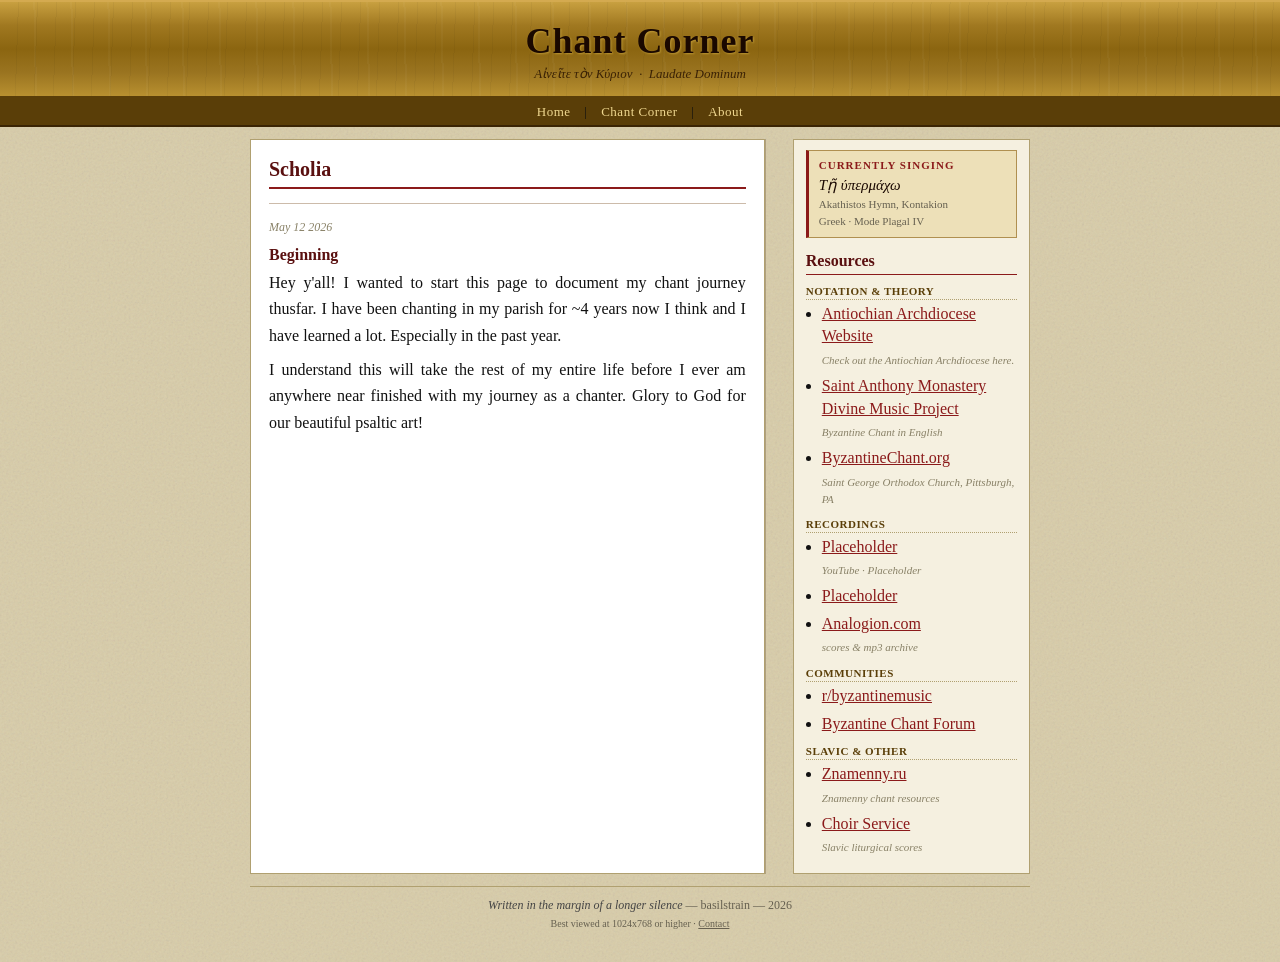
==== public/chant.html @ 60560ab1 "adding files from website" ====
<!DOCTYPE html PUBLIC "-//W3C//DTD HTML 4.01 Transitional//EN">
<html>
<head>
<meta http-equiv="Content-Type" content="text/html; charset=UTF-8">
<meta name="description" content="A personal chant corner — Byzantine chant resources and reflections">
<title>Chant Corner - basilstrain.neocities.org</title>
<link rel="stylesheet" type="text/css" href="chant.css">
</head>
<body>

<!-- HEADER BANNER -->
<div id="header">
  <h1>Chant Corner</h1>
  <p class="header-sub">&#913;&#7984;&#957;&#949;&#8150;&#964;&#949; &#964;&#8056;&#957; &#922;&#973;&#961;&#953;&#959;&#957; &nbsp;&middot;&nbsp; Laudate Dominum</p>
</div>

<!-- NAV BAR -->
<div id="navbar">
  <a href="index.html">Home</a> |
  <a href="chant.html">Chant Corner</a> |
  <a href="#">About</a>
</div>

<!-- OUTER TABLE -->
<table width="780" border="0" cellpadding="0" cellspacing="0" align="center">
<tr>
<td>

  <!-- MAIN TWO-COLUMN TABLE -->
  <table width="100%" border="0" cellpadding="8" cellspacing="0">
  <tr valign="top">

    <!-- LEFT: SCHOLIA -->
    <td width="530" id="main-col">

      <h2 class="section-head">Scholia</h2>
      <hr class="section-rule">

      <hr class="entry-rule">

      <div class="scholion">
        <p class="scholion-date">May 12 2026</p>
        <h3 class="scholion-title">Beginning</h3>
        <p>Hey y'all! I wanted to start this page to document my chant journey thusfar. I have been chanting in my parish for ~4 years now I think and I have learned a lot. Especially in the past year.</p>
        <p>I understand this will take the rest of my entire life before I ever am anywhere near finished with my journey as a chanter. Glory to God for our beautiful psaltic art!</p>
      </div>

    </td>

    <!-- GUTTER -->
    <td width="12" style="border-left: 1px solid #b0a080;">&nbsp;</td>

    <!-- RIGHT: SIDEBAR -->
    <td width="220" id="sidebar-col">

      <div class="sidebar-box">
        <p class="sidebar-box-title">Currently Singing</p>
        <p class="sidebar-piece">&#932;&#8135; &#8059;&#960;&#949;&#961;&#956;&#940;&#967;&#969;</p>
        <p class="sidebar-piece-sub">Akathistos Hymn, Kontakion<br>Greek &middot; Mode Plagal IV</p>
      </div>

      <h2 class="sidebar-head">Resources</h2>
      <hr class="sidebar-rule">

      <p class="link-category">Notation &amp; Theory</p>
      <ul class="link-list">
        <li><a href="https://www.antiochian.org/" target="_blank">Antiochian Archdiocese Website</a><br>
            <span class="link-note">Check out the Antiochian Archdiocese here.</span></li>
        <li><a href="https://stanthonysmonastery.org/pages/the-divine-music-project" target="_blank">Saint Anthony Monastery Divine Music Project</a><br>
            <span class="link-note">Byzantine Chant in English</span></li>
        <li><a href="http://www.byzantinechant.org/" target="_blank">ByzantineChant.org</a><br>
            <span class="link-note">Saint George Orthodox Church, Pittsburgh, PA</span></li>
      </ul>

      <p class="link-category">Recordings</p>
      <ul class="link-list">
        <li><a href="youtube.com" target="_blank">Placeholder</a><br>
            <span class="link-note">YouTube &middot; Placeholder</span></li>
        <li><a href="https://www.youtube.com/" target="_blank">Placeholder</a></li>
        <li><a href="https://analogion.com" target="_blank">Analogion.com</a><br>
            <span class="link-note">scores &amp; mp3 archive</span></li>
      </ul>

      <p class="link-category">Communities</p>
      <ul class="link-list">
        <li><a href="https://www.reddit.com/r/byzantinemusic/" target="_blank">r/byzantinemusic</a></li>
        <li><a href="https://www.ocf.net/byzantine-chant-forum/" target="_blank">Byzantine Chant Forum</a></li>
      </ul>

      <p class="link-category">Slavic &amp; Other</p>
      <ul class="link-list">
        <li><a href="https://znamenny.ru/en/" target="_blank">Znamenny.ru</a><br>
            <span class="link-note">Znamenny chant resources</span></li>
        <li><a href="https://choirservice.net" target="_blank">Choir Service</a><br>
            <span class="link-note">Slavic liturgical scores</span></li>
      </ul>

    </td>
  </tr>
  </table>

  <!-- FOOTER -->
  <hr class="footer-rule">
  <p id="footer">
    <em>Written in the margin of a longer silence</em> &mdash; basilstrain &mdash; <span id="yr"></span><br>
    <small>Best viewed at 1024x768 or higher &middot; <a href="mailto:basilstrain@neocities.org">Contact</a></small>
  </p>

</td>
</tr>
</table>

<script type="text/javascript">
  document.getElementById('yr').textContent = new Date().getFullYear();
</script>
</body>
</html>
---- public/chant.css ----
/* ============================================================
   chant.css — Chant Corner
   Aesthetic: early 2000s religious/academic website
   Times New Roman body, wood-grain header, plain white
   content, dark red links, table-based layout feel
   ============================================================ */

body {
  background-color: #d8cca8;
  background-image: url("data:image/svg+xml,%3Csvg xmlns='http://www.w3.org/2000/svg' width='400' height='400'%3E%3Cfilter id='n'%3E%3CfeTurbulence type='fractalNoise' baseFrequency='0.45' numOctaves='3' stitchTiles='stitch'/%3E%3CfeColorMatrix type='saturate' values='0.3'/%3E%3C/filter%3E%3Crect width='400' height='400' filter='url(%23n)' opacity='0.18'/%3E%3C/svg%3E");
  font-family: "Times New Roman", Times, serif;
  font-size: 14px;
  color: #111111;
  margin: 0;
  padding: 0 0 30px 0;
}

/* ── HEADER BANNER ── */
#header {
  width: 100%;
  background-color: #8b6914;
  /* wood-grain: layered linear gradients simulating grain lines */
  background-image:
    repeating-linear-gradient(
      92deg,
      transparent 0px,
      transparent 18px,
      rgba(0,0,0,0.04) 18px,
      rgba(0,0,0,0.04) 19px
    ),
    repeating-linear-gradient(
      89deg,
      transparent 0px,
      transparent 35px,
      rgba(255,255,255,0.03) 35px,
      rgba(255,255,255,0.03) 37px
    ),
    linear-gradient(
      180deg,
      #c8a040 0%,
      #a07820 25%,
      #8b6510 50%,
      #9a7420 75%,
      #b89030 100%
    );
  border-bottom: 3px solid #5a3e08;
  border-top: 2px solid #d4aa50;
  text-align: center;
  padding: 18px 0 14px;
}

#header h1 {
  font-family: "Times New Roman", Times, serif;
  font-size: 36px;
  font-weight: bold;
  color: #1a0800;
  margin: 0;
  padding: 0;
  text-shadow: 1px 1px 2px rgba(255,220,100,0.4);
  letter-spacing: 1px;
}

.header-sub {
  font-family: "Times New Roman", Times, serif;
  font-style: italic;
  font-size: 13px;
  color: #2a1400;
  margin: 4px 0 0;
  opacity: 0.85;
}

/* ── NAV BAR ── */
#navbar {
  background-color: #5a3e08;
  border-bottom: 2px solid #3a2404;
  text-align: center;
  padding: 5px 0;
  font-family: "Times New Roman", Times, serif;
  font-size: 13px;
  letter-spacing: 0.5px;
}

#navbar a {
  color: #f0d890;
  text-decoration: none;
  padding: 0 10px;
}

#navbar a:hover {
  color: #ffffff;
  text-decoration: underline;
}

/* ── OUTER WRAPPER (simulates centered table) ── */
table[width="780"] {
  margin-top: 12px;
}

/* ── MAIN CONTENT COLUMN ── */
#main-col {
  background-color: #ffffff;
  padding: 14px 18px;
  border: 1px solid #b0a070;
}

/* ── SECTION HEADING ── */
h2.section-head {
  font-family: "Times New Roman", Times, serif;
  font-size: 20px;
  font-weight: bold;
  color: #5a1010;
  margin: 4px 0 6px;
  padding: 0;
}

hr.section-rule {
  border: none;
  border-top: 2px solid #8b1a1a;
  margin: 0 0 12px;
}

hr.entry-rule {
  border: none;
  border-top: 1px solid #ccbbaa;
  margin: 14px 0;
}

/* ── SCHOLIA ENTRIES ── */
.scholion {
  margin-bottom: 6px;
}

.scholion-date {
  font-size: 12px;
  color: #888066;
  font-style: italic;
  margin: 0 0 2px;
}

h3.scholion-title {
  font-family: "Times New Roman", Times, serif;
  font-size: 16px;
  font-weight: bold;
  color: #5a1010;
  margin: 0 0 6px;
}

.scholion p {
  margin: 0 0 8px;
  line-height: 1.65;
  text-align: justify;
}

/* ── SIDEBAR COLUMN ── */
#sidebar-col {
  background-color: #f5f0e0;
  border: 1px solid #b0a070;
  padding: 10px 12px;
}

/* currently singing box */
.sidebar-box {
  background-color: #ede0b8;
  border: 1px solid #b09050;
  border-left: 3px solid #8b1a1a;
  padding: 8px 10px;
  margin-bottom: 14px;
}

.sidebar-box-title {
  font-size: 11px;
  font-weight: bold;
  color: #8b1a1a;
  text-transform: uppercase;
  letter-spacing: 1px;
  margin: 0 0 5px;
}

.sidebar-piece {
  font-style: italic;
  font-size: 15px;
  color: #1a0800;
  margin: 0 0 2px;
}

.sidebar-piece-sub {
  font-size: 11px;
  color: #666050;
  margin: 0;
  line-height: 1.5;
}

h2.sidebar-head {
  font-family: "Times New Roman", Times, serif;
  font-size: 16px;
  font-weight: bold;
  color: #5a1010;
  margin: 0 0 4px;
}

hr.sidebar-rule {
  border: none;
  border-top: 1px solid #8b1a1a;
  margin: 0 0 8px;
}

/* link categories */
.link-category {
  font-size: 11px;
  font-weight: bold;
  color: #5a3e08;
  text-transform: uppercase;
  letter-spacing: 0.5px;
  margin: 10px 0 3px;
  border-bottom: 1px dotted #b0a070;
  padding-bottom: 2px;
}

.link-list {
  list-style: disc;
  margin: 0 0 4px 16px;
  padding: 0;
}

.link-list li {
  margin-bottom: 5px;
  line-height: 1.4;
}

.link-note {
  font-size: 11px;
  color: #888066;
  font-style: italic;
}

/* ── LINKS ── */
a:link    { color: #8b1a1a; }
a:visited { color: #551010; }
a:hover   { color: #cc2222; text-decoration: underline; }
a:active  { color: #cc2222; }

/* ── FOOTER ── */
hr.footer-rule {
  border: none;
  border-top: 1px solid #b0a070;
  margin: 12px 0 8px;
}

#footer {
  text-align: center;
  font-size: 12px;
  color: #666050;
  line-height: 1.7;
  margin: 0;
}

#footer a {
  color: #666050;
}

#footer em {
  color: #444;
}
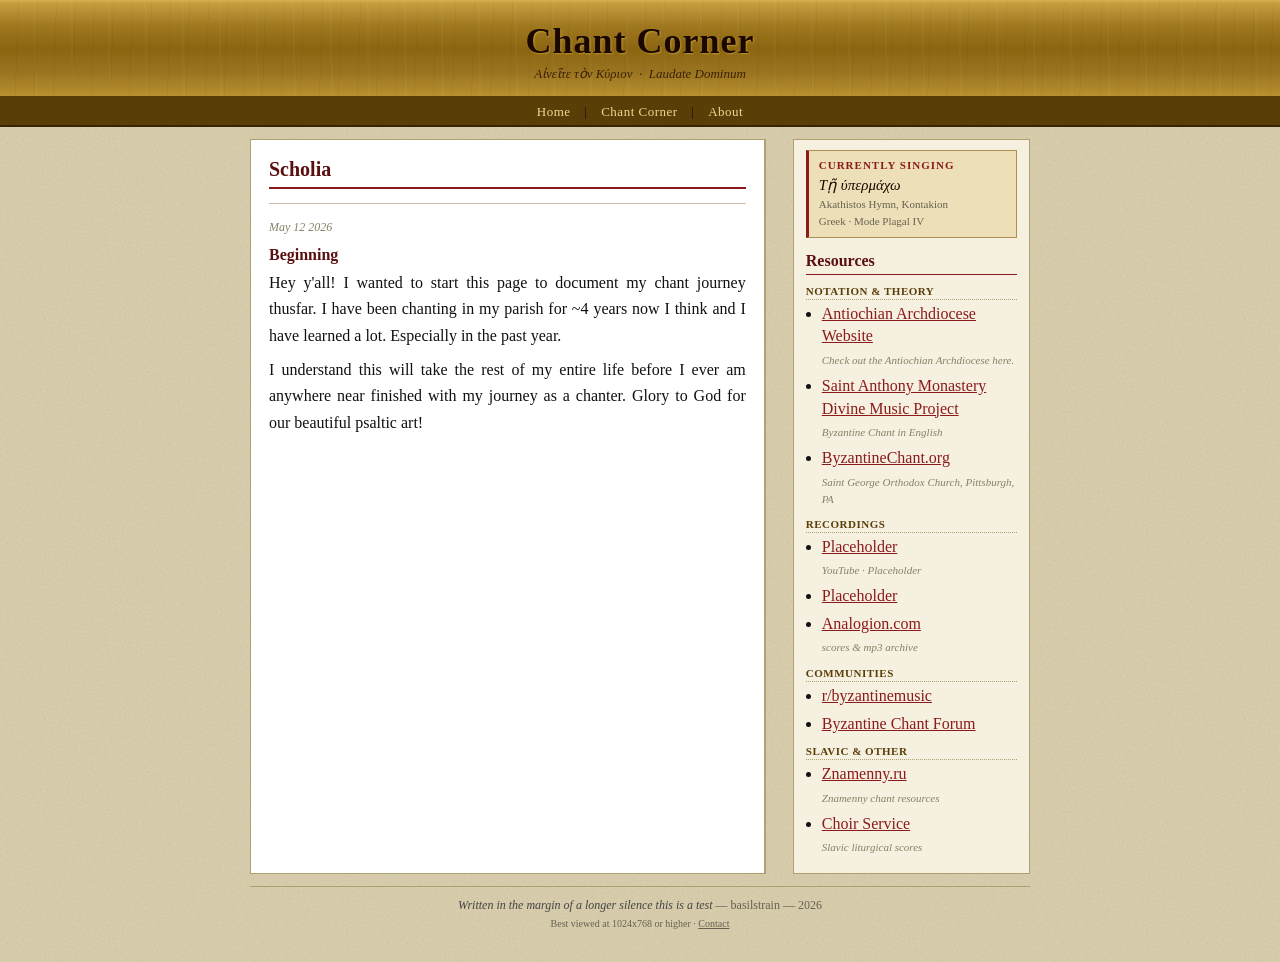
==== commit e010e818: "testing" ====
--- a/public/chant.html
+++ b/public/chant.html
@@ -102,7 +102,7 @@
   <!-- FOOTER -->
   <hr class="footer-rule">
   <p id="footer">
-    <em>Written in the margin of a longer silence</em> &mdash; basilstrain &mdash; <span id="yr"></span><br>
+    <em>Written in the margin of a longer silence this is a test</em> &mdash; basilstrain &mdash; <span id="yr"></span><br>
     <small>Best viewed at 1024x768 or higher &middot; <a href="mailto:basilstrain@neocities.org">Contact</a></small>
   </p>
 
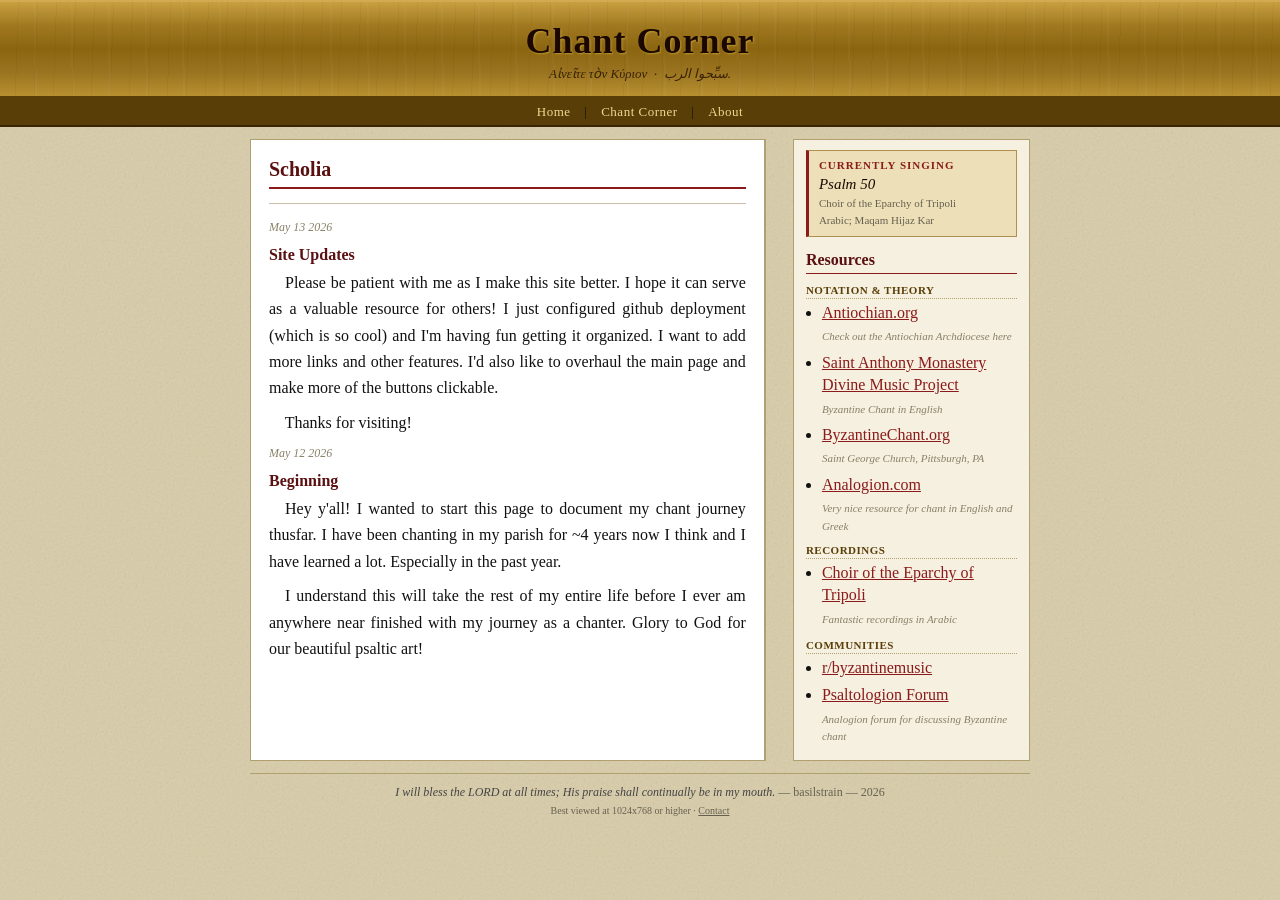
==== commit a495e13e: "overhauled chant page and made new post for 5-13-26" ====
--- a/public/chant.html
+++ b/public/chant.html
@@ -11,7 +11,7 @@
 <!-- HEADER BANNER -->
 <div id="header">
   <h1>Chant Corner</h1>
-  <p class="header-sub">&#913;&#7984;&#957;&#949;&#8150;&#964;&#949; &#964;&#8056;&#957; &#922;&#973;&#961;&#953;&#959;&#957; &nbsp;&middot;&nbsp; Laudate Dominum</p>
+  <p class="header-sub">Αἰνεῖτε τὸν Κύριον &nbsp;&middot;&nbsp; سبِّحوا الرب.</p>
 </div>
 
 <!-- NAV BAR -->
@@ -39,10 +39,16 @@
       <hr class="entry-rule">
 
       <div class="scholion">
+        <p class="scholion-date">May 13 2026</p>
+        <h3 class="scholion-title">Site Updates</h3>
+        <p>&emsp;Please be patient with me as I make this site better. I hope it can serve as a valuable resource for others! I just configured github deployment (which is so cool) and I'm having fun getting it organized. I want to add more links and other features. I'd also like to overhaul the main page and make more of the buttons clickable.</p>
+        <p>&emsp;Thanks for visiting!</p>
+      </div>
+      <div class="scholion">
         <p class="scholion-date">May 12 2026</p>
         <h3 class="scholion-title">Beginning</h3>
-        <p>Hey y'all! I wanted to start this page to document my chant journey thusfar. I have been chanting in my parish for ~4 years now I think and I have learned a lot. Especially in the past year.</p>
-        <p>I understand this will take the rest of my entire life before I ever am anywhere near finished with my journey as a chanter. Glory to God for our beautiful psaltic art!</p>
+        <p>&emsp;Hey y'all! I wanted to start this page to document my chant journey thusfar. I have been chanting in my parish for ~4 years now I think and I have learned a lot. Especially in the past year.</p>
+        <p>&emsp;I understand this will take the rest of my entire life before I ever am anywhere near finished with my journey as a chanter. Glory to God for our beautiful psaltic art!</p>
       </div>
 
     </td>
@@ -55,8 +61,8 @@
 
       <div class="sidebar-box">
         <p class="sidebar-box-title">Currently Singing</p>
-        <p class="sidebar-piece">&#932;&#8135; &#8059;&#960;&#949;&#961;&#956;&#940;&#967;&#969;</p>
-        <p class="sidebar-piece-sub">Akathistos Hymn, Kontakion<br>Greek &middot; Mode Plagal IV</p>
+        <p class="sidebar-piece">Psalm 50</p>
+        <p class="sidebar-piece-sub">Choir of the Eparchy of Tripoli<br>Arabic; Maqam Hijaz Kar</p>
       </div>
 
       <h2 class="sidebar-head">Resources</h2>
@@ -64,36 +70,29 @@
 
       <p class="link-category">Notation &amp; Theory</p>
       <ul class="link-list">
-        <li><a href="https://www.antiochian.org/" target="_blank">Antiochian Archdiocese Website</a><br>
-            <span class="link-note">Check out the Antiochian Archdiocese here.</span></li>
+        <li><a href="https://www.antiochian.org/" target="_blank">Antiochian.org</a><br>
+            <span class="link-note">Check out the Antiochian Archdiocese here</span></li>
         <li><a href="https://stanthonysmonastery.org/pages/the-divine-music-project" target="_blank">Saint Anthony Monastery Divine Music Project</a><br>
             <span class="link-note">Byzantine Chant in English</span></li>
         <li><a href="http://www.byzantinechant.org/" target="_blank">ByzantineChant.org</a><br>
-            <span class="link-note">Saint George Orthodox Church, Pittsburgh, PA</span></li>
+            <span class="link-note">Saint George Church, Pittsburgh, PA</span></li>
+        <li><a href="https://analogion.com" target="_blank">Analogion.com</a><br>
+            <span class="link-note">Very nice resource for chant in English and Greek</span></li>
       </ul>
 
       <p class="link-category">Recordings</p>
       <ul class="link-list">
-        <li><a href="youtube.com" target="_blank">Placeholder</a><br>
-            <span class="link-note">YouTube &middot; Placeholder</span></li>
-        <li><a href="https://www.youtube.com/" target="_blank">Placeholder</a></li>
-        <li><a href="https://analogion.com" target="_blank">Analogion.com</a><br>
-            <span class="link-note">scores &amp; mp3 archive</span></li>
+        <li><a href="https://youtube.com/channel/UCucOfzUFI1esfB994lw9dGw?si=sE7-WzzdHOQhBUws" target="_blank">Choir of the Eparchy of Tripoli</a><br>
+            <span class="link-note">Fantastic recordings in Arabic</span></li>
       </ul>
 
       <p class="link-category">Communities</p>
       <ul class="link-list">
         <li><a href="https://www.reddit.com/r/byzantinemusic/" target="_blank">r/byzantinemusic</a></li>
-        <li><a href="https://www.ocf.net/byzantine-chant-forum/" target="_blank">Byzantine Chant Forum</a></li>
+        <li><a href="https://analogion.com/forum/index.php?forums/about-the-forum.94/" target="_blank">Psaltologion Forum</a><br>
+            <span class="link-note">Analogion forum for discussing Byzantine chant</span></li>
       </ul>
 
-      <p class="link-category">Slavic &amp; Other</p>
-      <ul class="link-list">
-        <li><a href="https://znamenny.ru/en/" target="_blank">Znamenny.ru</a><br>
-            <span class="link-note">Znamenny chant resources</span></li>
-        <li><a href="https://choirservice.net" target="_blank">Choir Service</a><br>
-            <span class="link-note">Slavic liturgical scores</span></li>
-      </ul>
 
     </td>
   </tr>
@@ -102,7 +101,7 @@
   <!-- FOOTER -->
   <hr class="footer-rule">
   <p id="footer">
-    <em>Written in the margin of a longer silence this is a test</em> &mdash; basilstrain &mdash; <span id="yr"></span><br>
+    <em>I will bless the LORD at all times; His praise shall continually be in my mouth.</em> &mdash; basilstrain &mdash; <span id="yr"></span><br>
     <small>Best viewed at 1024x768 or higher &middot; <a href="mailto:basilstrain@neocities.org">Contact</a></small>
   </p>
 
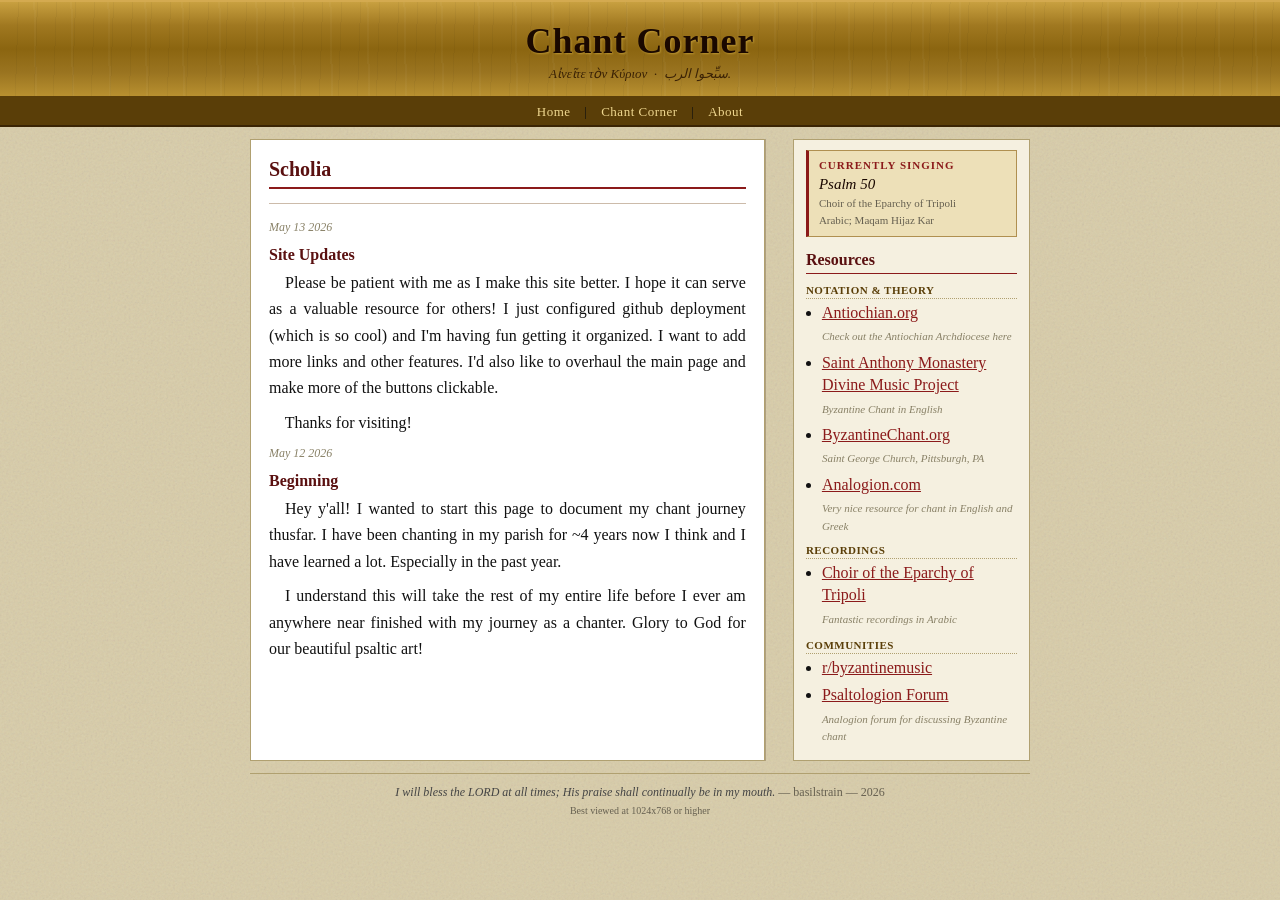
==== commit ab662050: "removed contact field that I accidentally forgot about" ====
--- a/public/chant.html
+++ b/public/chant.html
@@ -102,7 +102,7 @@
   <hr class="footer-rule">
   <p id="footer">
     <em>I will bless the LORD at all times; His praise shall continually be in my mouth.</em> &mdash; basilstrain &mdash; <span id="yr"></span><br>
-    <small>Best viewed at 1024x768 or higher &middot; <a href="mailto:basilstrain@neocities.org">Contact</a></small>
+    <small>Best viewed at 1024x768 or higher</small>
   </p>
 
 </td>
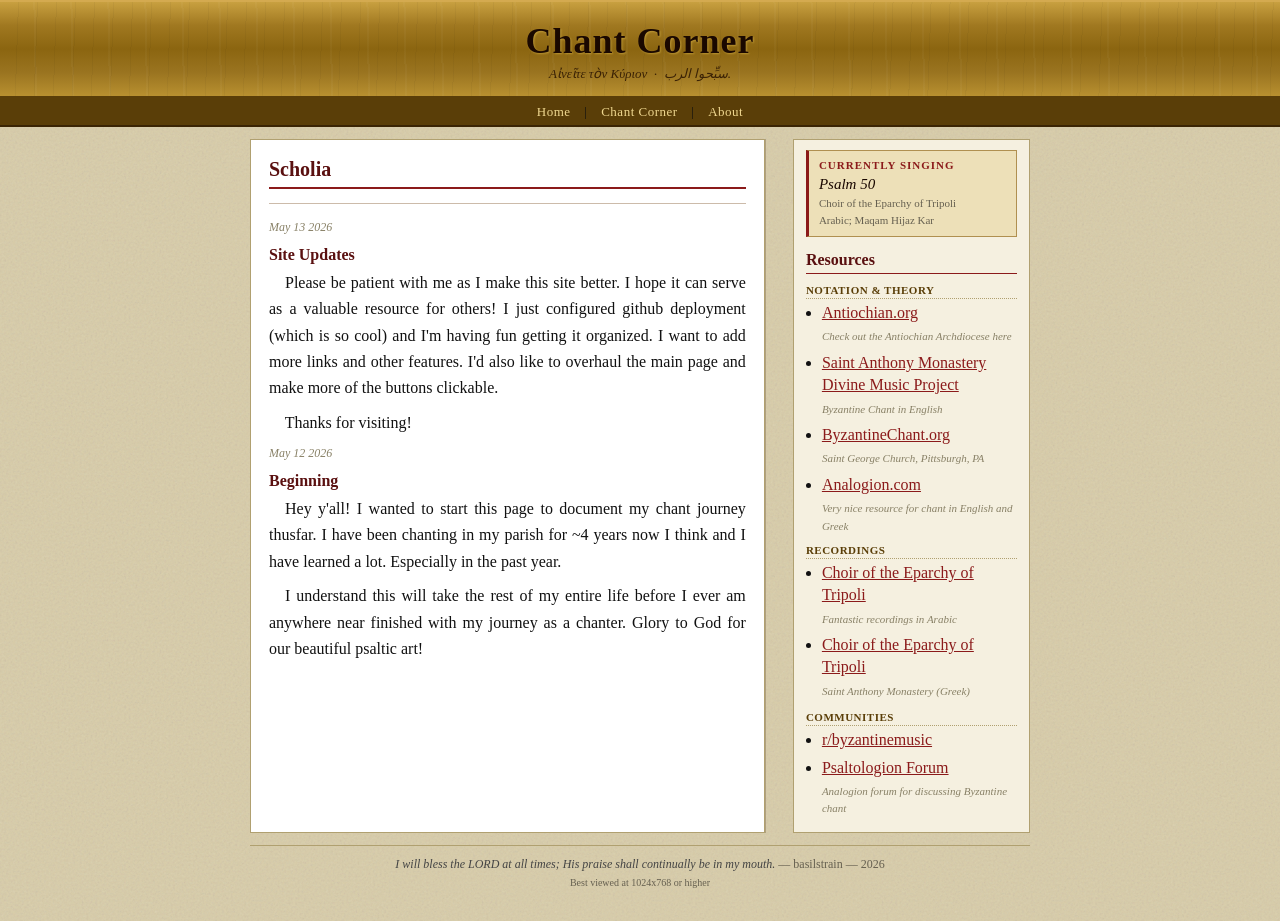
==== commit ebdb891e: "Added STAM Link to Chant Page" ====
--- a/public/chant.html
+++ b/public/chant.html
@@ -84,6 +84,8 @@
       <ul class="link-list">
         <li><a href="https://youtube.com/channel/UCucOfzUFI1esfB994lw9dGw?si=sE7-WzzdHOQhBUws" target="_blank">Choir of the Eparchy of Tripoli</a><br>
             <span class="link-note">Fantastic recordings in Arabic</span></li>
+        <li><a href="https://youtube.com/playlist?list=OLAK5uy_m1FMm7pZebb2WL0D1CPIel_1jah_AJjbU&si=BwupOn0gSEA0L9x2" target="_blank">Choir of the Eparchy of Tripoli</a><br>
+            <span class="link-note">Saint Anthony Monastery (Greek)</span></li>
       </ul>
 
       <p class="link-category">Communities</p>
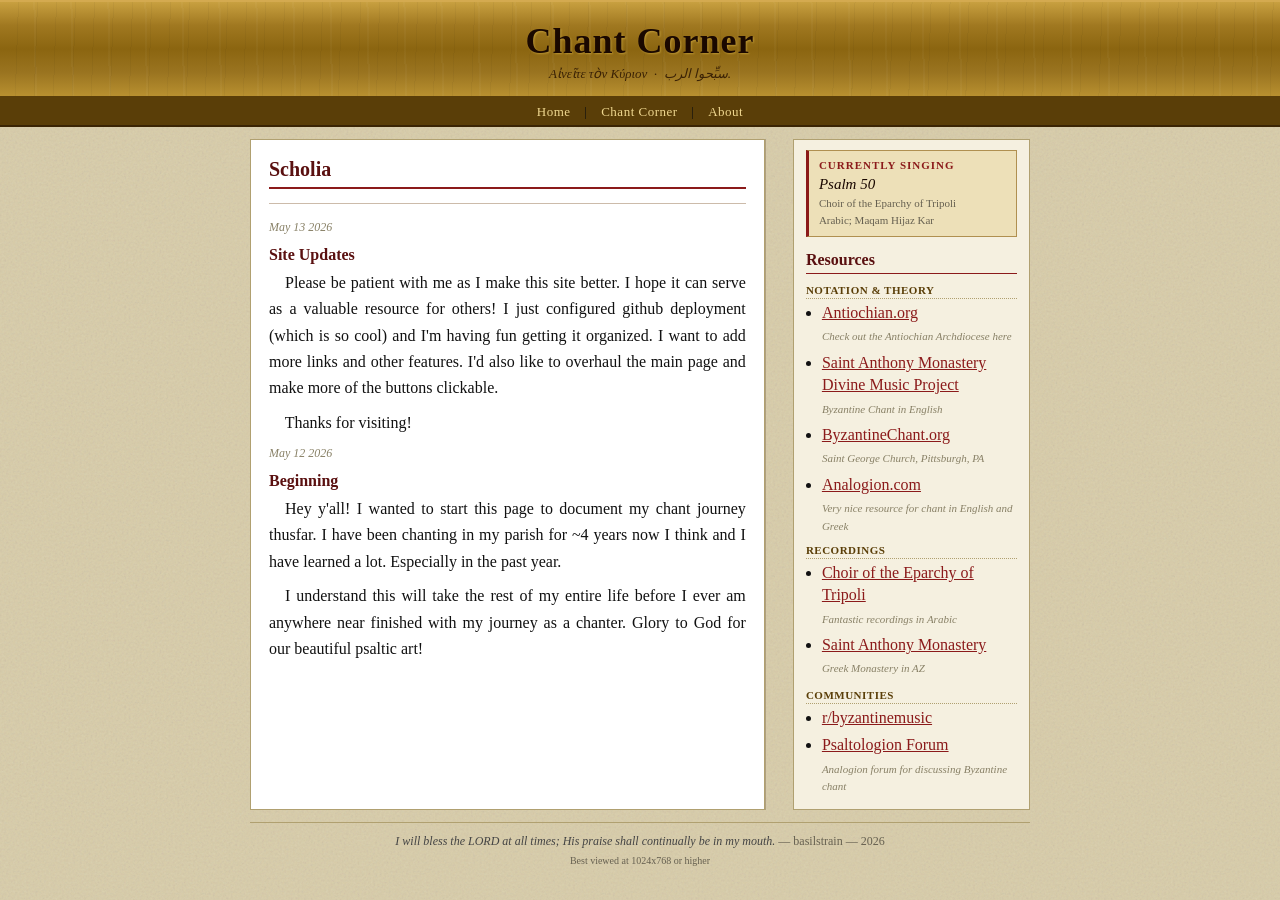
==== commit 81fd8148: "fixed STAM link text" ====
--- a/public/chant.html
+++ b/public/chant.html
@@ -84,8 +84,8 @@
       <ul class="link-list">
         <li><a href="https://youtube.com/channel/UCucOfzUFI1esfB994lw9dGw?si=sE7-WzzdHOQhBUws" target="_blank">Choir of the Eparchy of Tripoli</a><br>
             <span class="link-note">Fantastic recordings in Arabic</span></li>
-        <li><a href="https://youtube.com/playlist?list=OLAK5uy_m1FMm7pZebb2WL0D1CPIel_1jah_AJjbU&si=BwupOn0gSEA0L9x2" target="_blank">Choir of the Eparchy of Tripoli</a><br>
-            <span class="link-note">Saint Anthony Monastery (Greek)</span></li>
+        <li><a href="https://youtube.com/playlist?list=OLAK5uy_m1FMm7pZebb2WL0D1CPIel_1jah_AJjbU&si=BwupOn0gSEA0L9x2" target="_blank">Saint Anthony Monastery</a><br>
+            <span class="link-note">Greek Monastery in AZ</span></li>
       </ul>
 
       <p class="link-category">Communities</p>
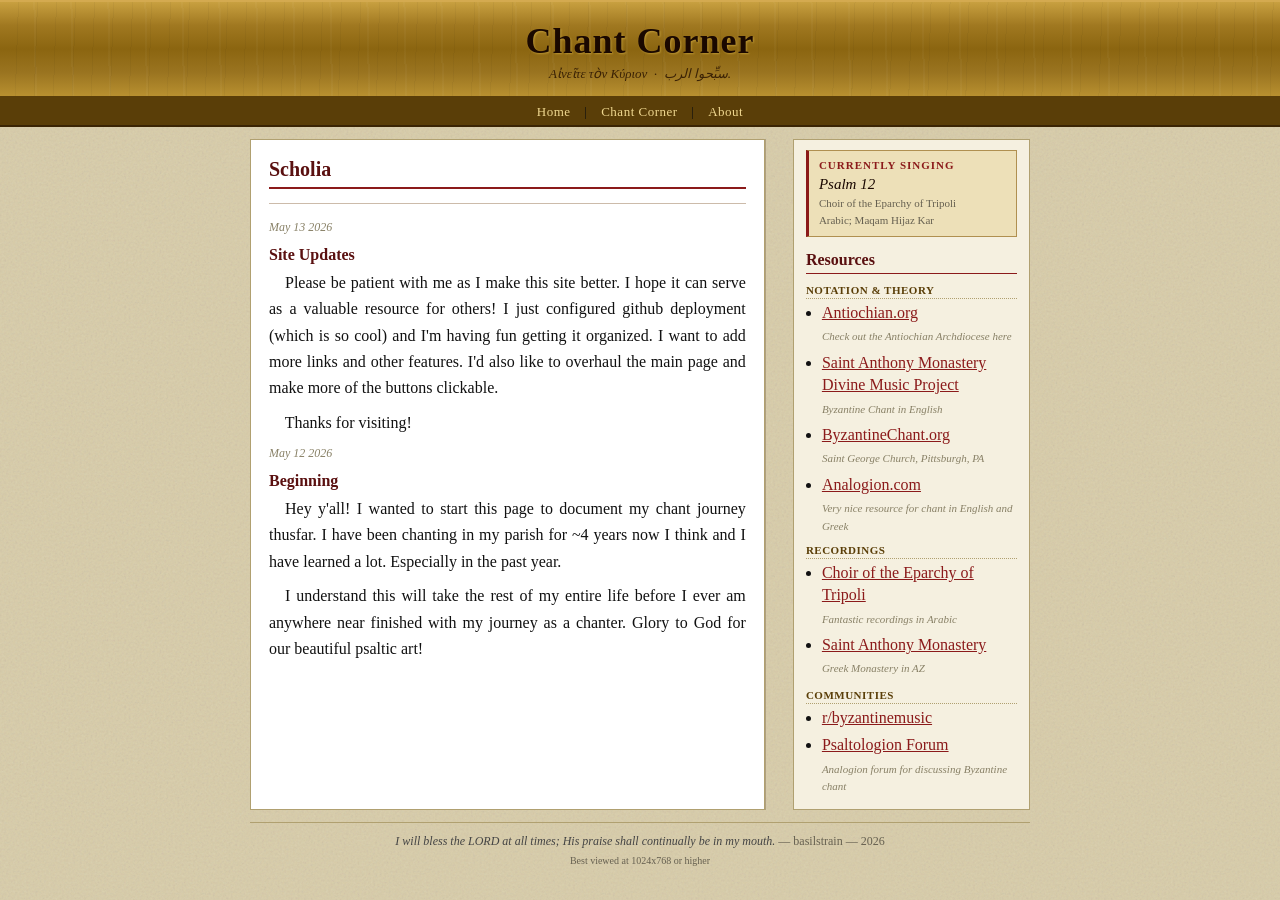
==== commit cc78a72c: "Fix IE window load race, add Run dialog, new Recycle Bin icon, Chant Page desktop icon Co-Authored-B" ====
--- a/public/chant.html
+++ b/public/chant.html
@@ -61,7 +61,7 @@
 
       <div class="sidebar-box">
         <p class="sidebar-box-title">Currently Singing</p>
-        <p class="sidebar-piece">Psalm 50</p>
+        <p class="sidebar-piece">Psalm 12</p>
         <p class="sidebar-piece-sub">Choir of the Eparchy of Tripoli<br>Arabic; Maqam Hijaz Kar</p>
       </div>
 
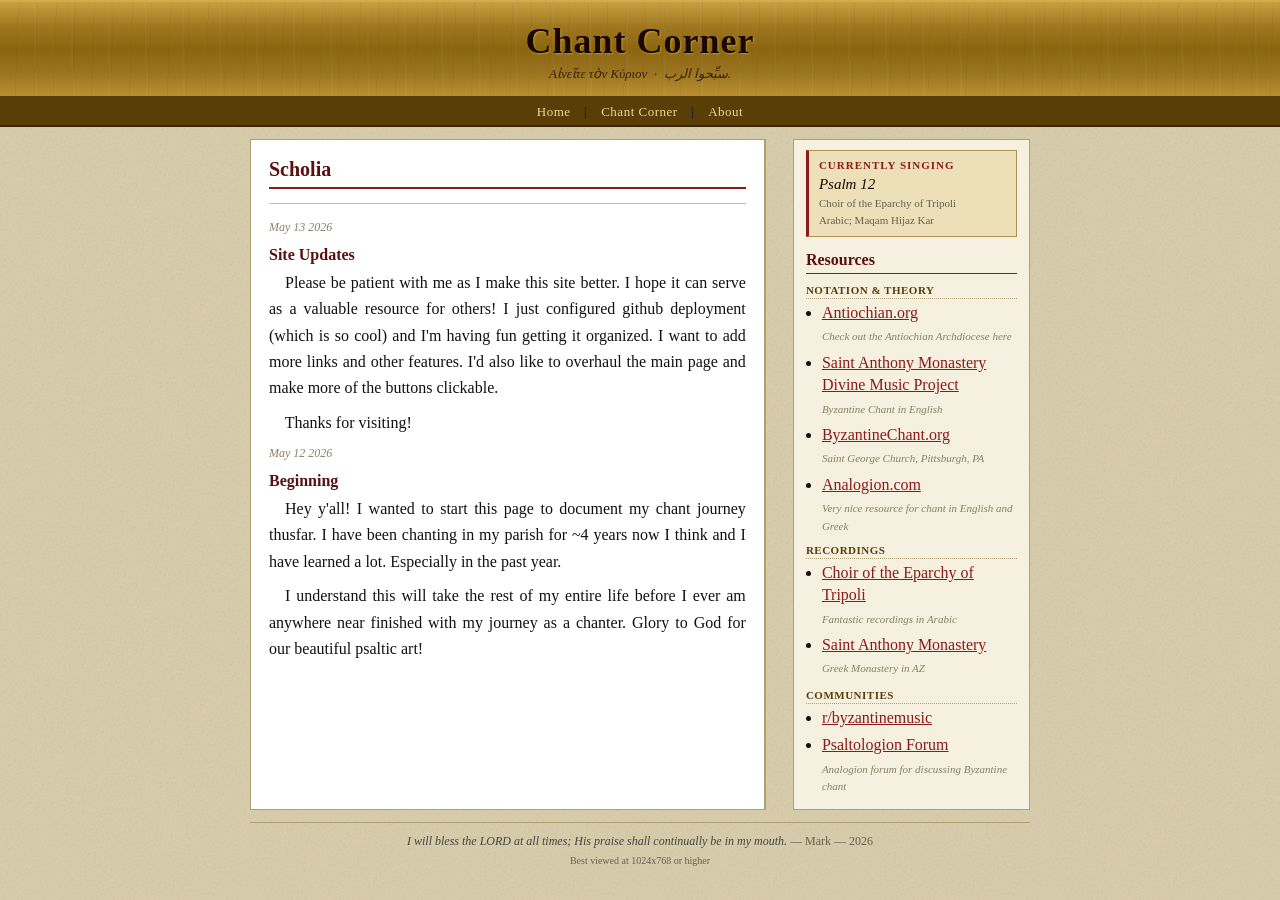
==== commit b324ec56: "Updated my name I've changed sacramental names." ====
--- a/public/chant.html
+++ b/public/chant.html
@@ -103,7 +103,7 @@
   <!-- FOOTER -->
   <hr class="footer-rule">
   <p id="footer">
-    <em>I will bless the LORD at all times; His praise shall continually be in my mouth.</em> &mdash; basilstrain &mdash; <span id="yr"></span><br>
+    <em>I will bless the LORD at all times; His praise shall continually be in my mouth.</em> &mdash; Mark &mdash; <span id="yr"></span><br>
     <small>Best viewed at 1024x768 or higher</small>
   </p>
 
